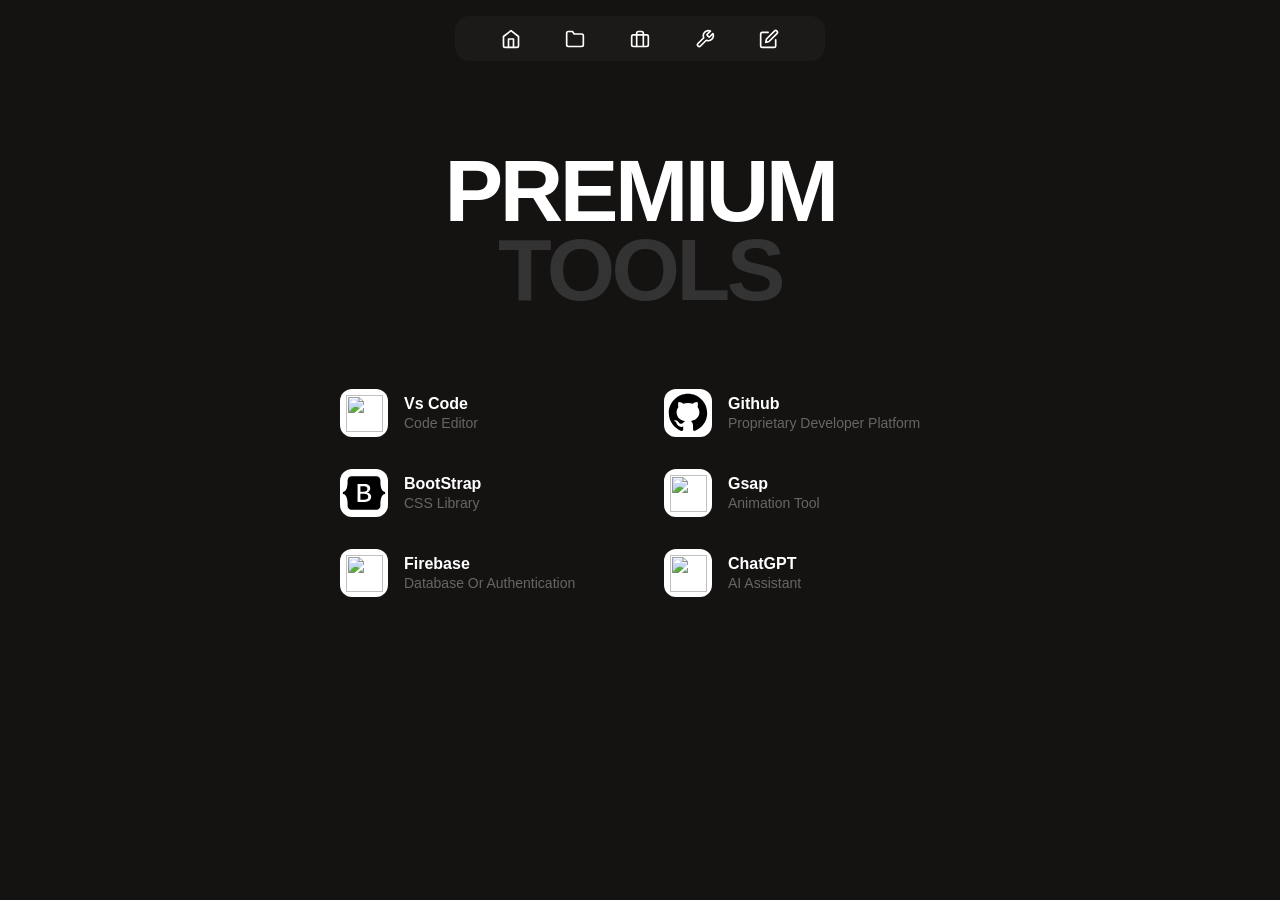
==== tools.html @ 1aa0c04f "Add files via upload" ====
<!DOCTYPE html>
<html lang="en">

<head>
    <meta charset="UTF-8">
    <meta name="viewport" content="width=device-width, initial-scale=1.0">
    <title>Bakhtiar Ahmed-Tools</title>
    <link rel="icon" href="./assets/favicon.png" type="image/png">

    <link rel="stylesheet" href="style.css">
    <script src="https://cdnjs.cloudflare.com/ajax/libs/gsap/3.12.5/gsap.min.js"></script>
<script src="https://cdnjs.cloudflare.com/ajax/libs/gsap/3.12.5/ScrollTrigger.min.js"></script>
    <style>
        .class {
            display: flex;
            justify-content: center;
            align-items: center;
        }

        .tools-title {
            text-align: center;
        }

        .footer{
            display: flex;
            justify-content: center;
            align-items: center;
        }
    </style>
</head>

<body>
    <header>
        <div class="parent">
            <div class="home-icon" onclick="homeRedirect()">
                <svg xmlns="http://www.w3.org/2000/svg" width="24" height="24" viewBox="0 0 24 24" fill="none"
                    stroke="var(--token-182ee8b3-4984-4a8e-9e60-5c8c5b4cb4cf, rgb(255, 255, 255))" stroke-width="2"
                    stroke-linecap="round" stroke-linejoin="round" style="width: 100%; height: 100%;">
                    <path d="M3 9l9-7 9 7v11a2 2 0 0 1-2 2H5a2 2 0 0 1-2-2z"></path>
                    <polyline points="9 22 9 12 15 12 15 22"></polyline>
                </svg>
            </div>
            <div onclick="projectRedirect()" class="project-icon">
                <svg xmlns="http://www.w3.org/2000/svg" width="24" height="24" viewBox="0 0 24 24" fill="none"
                    stroke="var(--token-182ee8b3-4984-4a8e-9e60-5c8c5b4cb4cf, rgb(255, 255, 255))" stroke-width="2"
                    stroke-linecap="round" stroke-linejoin="round" style="width: 100%; height: 100%;">
                    <path d="M22 19a2 2 0 0 1-2 2H4a2 2 0 0 1-2-2V5a2 2 0 0 1 2-2h5l2 3h9a2 2 0 0 1 2 2z"></path>
                </svg>
            </div>
            <div onclick="experienceRedirect()" class="experience-icon">
                <svg xmlns="http://www.w3.org/2000/svg" width="24" height="24" viewBox="0 0 24 24" fill="none"
                    stroke="var(--token-182ee8b3-4984-4a8e-9e60-5c8c5b4cb4cf, rgb(255, 255, 255))" stroke-width="2"
                    stroke-linecap="round" stroke-linejoin="round" style="width: 100%; height: 100%;">
                    <rect x="2" y="7" width="20" height="14" rx="2" ry="2"></rect>
                    <path d="M16 21V5a2 2 0 0 0-2-2h-4a2 2 0 0 0-2 2v16"></path>
                </svg>
            </div>
            <!-- <a href="#tools">  -->
            <div id="tools-icon" class="tools-icon">
                <svg xmlns="http://www.w3.org/2000/svg" width="24" height="24" viewBox="0 0 24 24" fill="none"
                    stroke="var(--token-182ee8b3-4984-4a8e-9e60-5c8c5b4cb4cf, rgb(255, 255, 255))" stroke-width="2"
                    stroke-linecap="round" stroke-linejoin="round" style="width: 100%; height: 100%;">
                    <path
                        d="M14.7 6.3a1 1 0 0 0 0 1.4l1.6 1.6a1 1 0 0 0 1.4 0l3.77-3.77a6 6 0 0 1-7.94 7.94l-6.91 6.91a2.12 2.12 0 0 1-3-3l6.91-6.91a6 6 0 0 1 7.94-7.94l-3.76 3.76z">
                    </path>
                </svg>
            </div>
            <!-- </a> -->

            <div onclick="contactRedirect()" class="thoughts-icon">
                <svg xmlns="http://www.w3.org/2000/svg" width="24" height="24" viewBox="0 0 24 24" fill="none"
                    stroke="var(--token-182ee8b3-4984-4a8e-9e60-5c8c5b4cb4cf, rgb(255, 255, 255))" stroke-width="2"
                    stroke-linecap="round" stroke-linejoin="round" style="width: 100%; height: 100%;">
                    <path d="M11 4H4a2 2 0 0 0-2 2v14a2 2 0 0 0 2 2h14a2 2 0 0 0 2-2v-7"></path>
                    <path d="M18.5 2.5a2.121 2.121 0 0 1 3 3L12 15l-4 1 1-4 9.5-9.5z"></path>
                </svg>
            </div>
        </div>
    </header>
    <div class="class">
        <div id="tools" class="tools-container">
            <h1 class="tools-title">
                <span class="title-premium">PREMIUM</span>
                <span class="title-tools">TOOLS</span>
            </h1>

            <div class="grid">
                <!-- Vs Code -->
                <div class="tool-card">
                    <div class="icon-box" style="background-color: #fff;">

                        <img src="https://cdn.jsdelivr.net/gh/homarr-labs/dashboard-icons/svg/vscode.svg" alt="">
                    </div>
                    <div>
                        <div class="tool-name">Vs Code</div>
                        <div class="tool-desc">Code Editor</div>
                    </div>
                </div>

                <!-- Github -->
                <div class="tool-card">
                    <div class="icon-box" style="background-color: #fff;">
                        <svg xmlns="http://www.w3.org/2000/svg"
                            viewBox="0 0 640 640"><!--!Font Awesome Free v7.3.0 by @fontawesome - https://fontawesome.com License - https://fontawesome.com/license/free Copyright 2026 Fonticons, Inc.-->
                            <path
                                d="M280.5 426.5C214.5 418.5 168 371 168 309.5C168 284.5 177 257.5 192 239.5C185.5 223 186.5 188 194 173.5C214 171 241 181.5 257 196C276 190 296 187 320.5 187C345 187 365 190 383 195.5C398.5 181.5 426 171 446 173.5C453 187 454 222 447.5 239C463.5 258 472 283.5 472 309.5C472 371 425.5 417.5 358.5 426C375.5 437 387 461 387 488.5L387 540.5C387 555.5 399.5 564 414.5 558C505 523.5 576 433 576 321C576 179.5 461 64 319.5 64C178 64 64 179.5 64 321C64 432 134.5 524 229.5 558.5C243 563.5 256 554.5 256 541L256 501C249 504 240 506 232 506C199 506 179.5 488 165.5 454.5C160 441 154 433 142.5 431.5C136.5 431 134.5 428.5 134.5 425.5C134.5 419.5 144.5 415 154.5 415C169 415 181.5 424 194.5 442.5C204.5 457 215 463.5 227.5 463.5C240 463.5 248 459 259.5 447.5C268 439 274.5 431.5 280.5 426.5z" />
                        </svg>
                    </div>
                    <div>
                        <div class="tool-name">Github </div>
                        <div class="tool-desc">Proprietary Developer Platform</div>
                    </div>
                </div>


                <!-- Bootstrap -->
                <div class="tool-card">
                    <div class="icon-box" style="background-color: #fff;">
                        <svg xmlns="http://www.w3.org/2000/svg"
                            viewBox="0 0 640 640"><!--!Font Awesome Free v7.3.0 by @fontawesome - https://fontawesome.com License - https://fontawesome.com/license/free Copyright 2026 Fonticons, Inc.-->
                            <path
                                d="M365.5 265.4C365.5 243.3 349.9 231.1 322.5 231.1L272.1 231.1L272.1 302.3L314.6 302.3C347.4 302.2 365.5 289 365.5 265.4zM549 252.6C539.5 221.7 538.1 183.8 539.2 154.5C540.3 124 516.5 96 484.5 96L155.7 96C123.6 96 99.9 124.1 101 154.5C102 183.8 100.7 221.7 91.2 252.6C81.6 283.6 65.5 303.2 39 305.7L39 334.2C65.4 336.7 81.6 356.3 91.2 387.3C100.7 418.2 102.1 456.1 101 485.4C99.9 515.9 123.7 543.9 155.7 543.9L484.4 543.9C516.5 543.9 540.2 515.8 539.1 485.4C538.1 456.1 539.4 418.2 548.9 387.3C558.5 356.3 574.6 336.7 601 334.2L601 305.7C574.7 303.2 558.5 283.6 549 252.6zM332.2 439.1L234.3 439.1L234.3 200.8L331.7 200.8C375 200.8 403.4 224.2 403.4 260.2C403.4 285.5 384.3 308.1 359.9 312L359.9 313.3C393.1 316.9 415.4 339.9 415.4 371.6C415.4 413.7 384.1 439.1 332.2 439.1zM322.2 330.4L272.1 330.4L272.1 408.8L324.4 408.8C358.6 408.8 376.7 395.1 376.7 369.3C376.7 343.6 358.1 330.4 322.2 330.4z" />
                        </svg>
                    </div>
                    <div>

                        <div class="tool-name">BootStrap</div>
                        <div class="tool-desc">CSS Library</div>
                    </div>
                </div>

                <!-- Gsap -->
                <div class="tool-card">
                    <div class="icon-box" style="background-color: #fff;">
                        <img src="https://cdn.jsdelivr.net/gh/homarr-labs/dashboard-icons/svg/gsap-light.svg" alt="">
                    </div>
                    <div>
                        <div class="tool-name">Gsap</div>
                        <div class="tool-desc">Animation Tool</div>
                    </div>
                </div>

                <!-- Firebase -->
                <div class="tool-card">
                    <div class="icon-box" style="background-color: #FFFFFF;">
                        <img src="https://cdn.jsdelivr.net/gh/homarr-labs/dashboard-icons/svg/firebase.svg" alt="">
                    </div>
                    <div>
                        <div class="tool-name">Firebase</div>
                        <div class="tool-desc">Database Or Authentication</div>
                    </div>
                </div>
                <!-- ChatGPT -->
                <div class="tool-card">
                    <div class="icon-box" style="background-color: #fff;">
                        <img src="	https://framerusercontent.com/images/MViiiLyIvL8tvy7d1XtOsM32o.png" alt="">
                    </div>
                    <div>
                        <div class="tool-name">ChatGPT</div>
                        <div class="tool-desc">AI Assistant</div>
                    </div>
                </div>


            </div>
        </div>
    </div>
   
    <script src="app.js"></script>
</body>

</html>
---- style.css ----
body {
    background-color: #151312;
    position: relative !important;
    font-family: 'Segoe UI', Tahoma, Geneva, Verdana, sans-serif;
    margin: 0px;
    overflow-x: hidden;
}



header {
    display: flex;
    justify-content: center;
    position: sticky;
    top: 0;
    z-index: 1000;
    padding-top: 16px;
    background: linear-gradient(to bottom, #151312 0%, rgba(21, 19, 18, 0.95) 70%, rgba(21, 19, 18, 0.8) 100%);
}

.parent {
    display: flex;
    justify-content: space-evenly;
    align-items: center;
    background-color: #1C1A19;
    border: 1px solid #1C1A19;
    border-radius: 14px;
    width: 370px;
    margin-top: 0;
    height: 45px;
    position: relative;
    z-index: 10;
}

.nav-btn {
    width: 20px;
    height: 20px;
    cursor: pointer;
    background: transparent;
    border: none;
    padding: 0;
    display: inline-flex;
    align-items: center;
    justify-content: center;
    color: #ffffff;
}

.nav-btn svg {
    width: 100%;
    height: 100%;
}

.home-icon {
    width: 20px;
    height: 20px;
}

.project-icon {
    width: 20px;
    height: 20px;
}

.experience-icon {
    width: 20px;
    height: 20px;
}

.tools-icon {
    width: 20px;
    height: 20px;
}

.thoughts-icon {
    width: 20px;
    height: 20px;
}




/* Main Profile Card */
.profile {
    position: sticky !important;
    top: 70px !important;
    ;
    /* Dashed lines ki positioning ke liye */
    width: 356px;
    height: 630px;
    background-color: #FFFFFF;
    border-radius: 24px;
    overflow: hidden;
    /* Taake inner elements round corners se bahar na jayen */
    box-shadow: 0px 10px 30px rgba(0, 0, 0, 0.3);
    display: flex;
    flex-direction: column;
    align-items: center;
    margin-left: 70px;
}

/* Image Wrapper Box */
.profile-card {
    width: 100%;
    display: flex;
    justify-content: center;
    margin-top: 25px;
    z-index: 2;
    /* elements ko ring se upar rakhne ke liye */

}

.card-image {
    width: 260px;
    height: 280px;

    border-radius: 24px;
    overflow: hidden;
    display: flex;
    align-items: flex-end;
    /* Taake portrait picture base se touch kare */
    justify-content: center;
}

.card-image img {
    width: 100%;
    height: 280px;
    object-fit: cover;
    mix-blend-mode: multiply;
    /* Image ko orange background ke saath blend karne ke liye */
    filter: grayscale(100%) contrast(120%);
    /* Black & White artistic effect */
}

/* Name Section */
.card-name {
    margin-top: 25px;
    text-align: center;
    padding: 0 20px;
    z-index: 2;
}

.my-name {
    font-family: 'Segoe UI', Arial, sans-serif;
    font-size: 32px;
    font-weight: 800;
    color: #111111;
    margin: 0;
}

/* Caption Section */
.card-caption {
    margin-top: 30px;
    padding: 0 30px;
    text-align: center;
    z-index: 2;
}

.caption {
    font-family: 'Segoe UI', Arial, sans-serif;
    font-size: 21px;
    font-weight: 500;
    line-height: 1.5;
    color: #666666;
    margin: 0;
}

/* Social Icons Area */
.social-icons {
    margin-top: auto;
    /* Icons ko hamesha bottom par push karne ke liye */
    margin-bottom: 35px;
    display: flex;
    justify-content: center;
    align-items: center;
    gap: 20px;
    z-index: 2;
}

.icon-link svg {
    width: 26px;
    height: 26px;
    fill: #ff6d00;
    /* Orange icons jesa picture mein hai */
     transition: transform 0.2s, fill 0.2s;
}

.icon-link evils:hover svg {
    transform: scale(1.1);
    fill: #e65100;
}

/* --- Decorative Dashed Rings (Top Left & Center Left) --- */
.profile::before {
    content: "";
    position: absolute;
    width: 180px;
    height: 180px;
    border: 2px dashed #ff6d00;
    border-radius: 50%;
    top: -50px;
    left: -50px;
    opacity: 0.8;

}

.profile::after {
    content: "🔥";
    /* Center decorative fire icon aur dashed line */
    font-size: 14px;
    display: flex;
    align-items: center;
    justify-content: center;
    color: white;
    background-color: #ff6d00;
    box-shadow: 0 0 10px rgba(255, 109, 0, 0.4);
    position: absolute;
    width: 30px;
    height: 30px;
    border-radius: 50%;
    bottom: 220px;
    left: -15px;
    border: 10px solid white;
    /* Isse dashed line cut ho jati hai background par */
    outline: 2px dashed #ff6d00;
}


#head {
    width: 696px;
    height: 222px;

    /* display: flex;
    justify-content: left;
    /* align-items: center; */
    /* flex-direction: column;
    flex-wrap: nowrap; */
    color: #FFFFFF;
    font-family: 'Segoe UI', Tahoma, Geneva, Verdana, sans-serif;
    margin: 0px;
    line-height: 0.9;
    font-size: 100px;
    padding: 0px;
}

#subhead {
    color: #353334;
    font-family: 'Segoe UI', Tahoma, Geneva, Verdana, sans-serif;
    margin: 0px;
}

main {
    width: 100%;
    display: flex;
    justify-content: center;
    gap: 90px;
    margin-top: 70px;

}

.para {
    width: 496px;
    margin-top: 60px;
}

.para p {
    color: #928988;
    font-family: 'Segoe UI', Tahoma, Geneva, Verdana, sans-serif;
    font-size: 20px;

}


.stats {
    display: grid;
    grid-template-columns: repeat(4, 1fr);
    gap: 30px;
    margin-bottom: 56px;
    margin-top: 60px;
}

.stat-number {
    font-size: clamp(64px, 8vw, 75px);
    font-family: 'Segoe UI', Tahoma, Geneva, Verdana, sans-serif;
    font-weight: 800;
    line-height: 1;
    letter-spacing: -0.03em;
    color: #FFFFFF;
}

.stat-label {
    margin-top: 16px;
    font-size: 12px;
    font-weight: 500;
    letter-spacing: 0.15em;
    color: #a3a3a3;
    text-transform: uppercase;
    white-space: pre-line;
    font-family: 'Segoe UI', Tahoma, Geneva, Verdana, sans-serif;
}

/* Cards */
.cards {
    display: grid;
    grid-template-columns: repeat(2, 1fr);
    gap: 24px;

}

.card {
    position: relative;
    overflow: hidden;
    border-radius: 20px;
    padding: 36px;
    height: 200px;
    display: flex;
    flex-direction: column;
    justify-content: space-between;
}

.card.orange {
    background: #f0562e;
    color: #fff;
    height: 220px;
}

.card.lime {
    background: #c6f542;
    color: #000;
    height: 220px;
}

.card svg.deco {
    position: absolute;
    inset: 0;
    width: 100%;
    height: 100%;
    opacity: 0.3;
    pointer-events: none;
}

.icon {
    position: relative;
    width: 32px;
    height: 32px;
}

.box-title {
    position: relative;
    font-size: clamp(20px, 2.2vw, 30px);
    font-weight: 800;
    letter-spacing: -0.01em;
    line-height: 1.15;
    white-space: pre-line;
}

.arrow-btn {
    position: relative;
    align-self: flex-end;
    display: inline-flex;
    align-items: center;
    justify-content: center;
    width: 44px;
    height: 44px;
    border-radius: 8px;
    background: transparent;
    cursor: pointer;
    transition: background 0.2s;
}

.card.orange .arrow-btn {
    border: 1.5px solid rgba(255, 255, 255, 0.7);
    color: #fff;
}

.card.lime .arrow-btn {
    border: 1.5px solid #F46C38;
    color: #F46C38;
}

.card.orange .arrow-btn:hover {
    background: black;
}

.card.lime .arrow-btn:hover {
    background: rgba(0, 0, 0, 0.1);
    color: #FFFFFF;
    border: 1.5px solid rgba(255, 255, 255, 0.7);
    background-color: black;

}

.card.lime:hover {
    color: #FFFFFF;

}


.container {
    max-width: 900px;
    margin: 0 auto;
}

.title {
    font-size: 90px;
    font-weight: 900;
    line-height: 1;
    letter-spacing: -2px;
    color: #FFFFFF;
    margin-top: 120px;
    height: 230px;

}

.title .outline {
    color: transparent;
    color: #353334;
    display: block;
}

.projects {
    margin-top: 60px;
    display: flex;
    flex-direction: column;
    gap: 30px;
}

.project {
    display: flex;
    align-items: center;
    gap: 30px;
    padding: 15px 10px;
    border-radius: 12px;
    position: relative;
    transition: background .3s;
    cursor: pointer;
    width: 645px;
}

.project:hover {
    background: #1a1a1a;
}

.thumb {
    width: 140px;
    height: 100px;
    border-radius: 10px;
    background-size: cover;
    background-position: center;
    flex-shrink: 0;
}

/* 
.thumb.najmai {
    background-image: linear-gradient(135deg, #6a11cb, #2575fc);
}

.thumb.damas {
    background-image: linear-gradient(135deg, #ff6a00, #ee0979);
}

.thumb.majd {
    background-image: linear-gradient(135deg, #8e0e00, #1f1c18);
} */
.thumb {
    width: 140px;
    height: 100px;
    overflow: hidden;
    border-radius: 8px;
}

#project-image {
    width: 100%;
    height: 100%;
    object-fit: contain;
    /* ya contain */
    display: block;
}

.info {
    line-height: 0.5;
}

.info h2 {
    font-size: 28px;
    font-weight: 700;
    color: #FFFFFF;
}

.info p {
    color: #9a9a9a;
    font-size: 15px;
    margin-top: 4px;
    color: #6C6665;
}

.arrow {
    margin-left: auto;
    color: #ff5b3a;
    font-size: 22px;
}


.heading-exp {
    font-size: 90px;
    font-weight: 900;
    line-height: 1;
    text-transform: uppercase;
    margin-bottom: 60px;
    color: #FFFFFF;
    margin-top: 100px;
}

.heading-exp .faded {
    display: block;
    color: #353334;
}

.experience {
    max-width: 900px;
    display: flex;
    flex-direction: column;
    gap: 25px;
}

.job {
    position: relative;
    padding-right: 40px;
    width: 600px;
    padding: 14px 16px;
    border-radius: 12px;
}

.job h2 {
    font-size: 24px;
    font-weight: 700;
    margin-bottom: 18px;
    color: #FFFFFF;
    margin-top: 0px;
}

.job p {
    color: #b5b5b5;
    font-size: 16px;
    line-height: 1.6;
    max-width: 460px;
    margin-bottom: 20px;
}

.job:hover {
    background-color: #1a1a1a;
    transition: background 0.3s;
    cursor: pointer;
}

.date {
    color: #8a8a8a;
    font-size: 15px;
}

.arrow {
    position: absolute;
    top: 4px;
    right: 0;
    color: #ff6a3d;
    font-size: 20px;
    text-decoration: none;
    margin-right: 10px;
}


.tools-container {
    width: 100%;
    max-width: 600px;
}

.tools-title {
    font-size: 5.5rem;
    font-weight: 900;
    line-height: 0.9;
    letter-spacing: -0.04em;
    margin-bottom: 8px;
    margin-top: 90px;
    margin-bottom: 80px;
}

.tools-title span {
    display: block;
}

.title-premium {
    color: #ffffff;
}

.title-tools {
    color: #333333;
}

.grid {
    display: grid;
    grid-template-columns: 1fr 1fr;
    column-gap: 48px;
    row-gap: 32px;
    margin-top: 48px;
}

.tool-card {
    display: flex;
    align-items: center;
    gap: 16px;
}

.icon-box {
    width: 48px;
    height: 48px;
    border-radius: 12px;
    display: flex;
    align-items: center;
    justify-content: center;
    flex-shrink: 0;
}

.icon-box img {
    width: 37px;
    height: 37px;
}

.tool-name {
    font-size: 16px;
    font-weight: 600;
    color: #ffffff;
    margin-bottom: 2px;
}

.tool-desc {
    font-size: 14px;
    color: #666666;
}



.container-contact {
    width: 650px;
    max-width: 700px;
    margin-top: 150px;
}

h1 {
    font-size: clamp(48px, 8vw, 96px);
    font-weight: 900;
    letter-spacing: 1px;
    line-height: 1;
    text-transform: uppercase;
    margin-bottom: 40px;
    color: #FFFFFF;
    margin-bottom: 60px;
}

h1 .muted {
    display: block;
    color: #353334;
}

form {
    display: grid;
    gap: 20px;
}

.row {
    display: grid;
    grid-template-columns: 1fr 1fr;
    gap: 40px;
    width: 620px;
}

label {
    display: block;
    font-size: 14px;
    margin-bottom: 8px;
    color: #616060;
    font-weight: 700;
    padding: 4px;
}

input,
select,
textarea {
    width: 100%;
    background: #2e2b2b;
    border: none;
    border-radius: 10px;
    padding: 14px 16px;
    color: #FFFFFF;
    font-size: 15px;
    font-family: inherit;
    outline: none;
}

#forColor {
    color: #8a8a8a !important;
}

.message-inp {
    width: 620px;
}

input::placeholder,
textarea::placeholder {
    color: #8a8a8a;
}

select {
    appearance: none;
    background-image: linear-gradient(45deg, transparent 50%, #aaa 50%), linear-gradient(135deg, #aaa 50%, transparent 50%);
    background-position: calc(100% - 20px) 50%, calc(100% - 14px) 50%;
    background-size: 6px 6px;
    background-repeat: no-repeat;
    /* color: #8a8a8a; */
    width: 620px !important;
}

#service {
    color: #8a8a8a;
}

#service.selected {
    color: #fff;
}

#service {
    width: 650px;
}

.dropDown {
    width: 650px;
}

textarea {
    min-height: 140px;
    resize: vertical;
}



button {
    background: #ee6a2b;
    color: #fff;
    border: none;
    border-radius: 10px;
    padding: 16px;
    font-size: 15px;
    font-weight: 700;
    cursor: pointer;
    transition: background .2s;
    width: 620px;
}
/* 
button:hover {
    background: #d85a1f;
} */

.container-dev {
    width: 100%;
    max-width: 680px;
}

.title {
    font-size: 88px;
    font-weight: 900;
    line-height: 0.95;
    letter-spacing: -2px;
    margin-bottom: 30px;
    text-transform: uppercase;
}

.title .muted {
    display: block;
    color: #353535;
}

.card {
    /* background: #181818; */
    border-radius: 14px;
    padding: 28px 30px;
    margin-bottom: 20px;
    position: relative;
    transition: background 0.2s;
}

.card:hover {
    background: #1f1f1f;
    cursor: pointer;
}

.card h2 {
    font-size: 22px;
    font-weight: 700;
    margin-bottom: 14px;
    max-width: 85%;
    line-height: 1.3;
    color: #FFFFFF;
}

.card p {
    color: #9a9a9a;
    font-size: 15px;
    line-height: 1.55;
    margin-bottom: 28px;
}

.meta {
    display: flex;
    justify-content: space-between;
    color: #7a7a7a;
    font-size: 14px;
}

.arrow {
    position: absolute;
    top: 26px;
    right: 28px;
    color: #ff5a2b;
    font-size: 20px;
    text-decoration: none;
}

.bottom-line {
    display: flex;
    justify-content: center;
    align-items: center;
    width: 100%;
    height: 70px;
    margin-top: 50px;
    color: #998F7B;
}

#footer-name {
    font-size: 25px;
    font-weight: 800;
    color: #F46C38;
    cursor: 
    ;
}

/*  contact html */

#main-contact {
    width: 100%;
    height: 100vh;
    display: flex;
    justify-content: center;
    align-items: center;
}

#title {
    text-align: center;
    margin-top: 20px;
}


/*  project html */

#project-main {
    width: 100%;
    min-height: 100vh;
    display: flex;
    justify-content: center;
    align-items: flex-start;
    padding: 12px 20px 80px;
    box-sizing: border-box;
    position: relative;
    z-index: 1;
}
/* 
#project-main .container {
    margin: 24px auto 0;
    width: 100%;
    max-width: 900px;
    position: relative;
    z-index: 1;
} */



/* experience html */

#experience-main {
    width: 100%;
    min-height: 100vh;
    display: flex;
    justify-content: center;
    align-items: center;
    flex-direction: column;
    padding: 12px 20px 80px;
    box-sizing: border-box;
    position: relative;
    z-index: 1;
}



/* ---------- Large Desktop / Small Desktop (≤1024px) ---------- */
@media (max-width: 1024px) {

    /* Main layout: reduce gap between profile and content */
    main {
        gap: 40px;
        padding: 0 20px;
        box-sizing: border-box;
    }

    /* Profile card: pull in from the edge */
    .profile {
        margin-left: 20px;
    }

    /* Heading scales down proportionally */
    #head {
        width: 100%;
        max-width: 696px;
        font-size: 80px;
        height: auto;
    }

    /* Paragraph aligns with new heading width */
    .para {
        width: 100%;
        max-width: 496px;
    }

    /* Section titles scale down */
    .title,
    .heading-exp,
    .title.container-dev,
    h1 {
        font-size: 72px;
    }

    .tools-title {
        font-size: 4.5rem;
    }

    /* Project, job, form containers become fluid */
    .project,
    .job,
    .message-inp,
    .row,
    #service,
    .dropDown,
    select,
    .container-contact {
        width: 100%;
        max-width: 100%;
        box-sizing: border-box;
    }
}


/* ---------- Tablet Landscape (≤992px) ---------- */
@media (max-width: 992px) {

    /* Stack main into a single column */
    main {
        flex-direction: column;
        align-items: center;
        gap: 60px;
    }

    /* Profile card centered, no left offset */
    .profile {
        margin-left: 0;

    }

    /* Content column takes full width */
    .container,
    .container-dev,
    .container-contact,
    .tools-container {
        max-width: 100%;
        width: 100%;
        box-sizing: border-box;
        padding: 0 20px;
    }

    /* Headings scale down */
    #head {
        font-size: 64px;
    }

    .title,
    .heading-exp,
    h1 {
        font-size: 60px;
        height: auto;
        margin-top: 80px;
    }

    .tools-title {
        font-size: 4rem;
        margin-top: 60px;
        margin-bottom: 50px;
    }

    /* Stats: 2 columns */
    .stats {
        grid-template-columns: repeat(2, 1fr);
        gap: 24px;
    }

    /* Header navbar shrinks slightly */
    .parent {
        width: 90%;
        max-width: 370px;
    }
}









/* ---------- Global overflow guard ---------- */
html,
body {
    /* overflow-x: hidden; */
    max-width: 100%;
    position: relative;
}

*,
*::before,
*::after {
    box-sizing: border-box;
}

img,
svg,
video {
    max-width: 100%;
    height: auto;
}










/* ============================================================
   TABLET — 768px
   ============================================================ */
@media (max-width: 768px) {

    /* ── Header / Nav ── */
    header {
        padding-top: 12px;
    }

    .parent {
        width: 85%;
        max-width: 340px;
        height: 42px;
    }

    /* ── Main layout ── */
    main {
        flex-direction: column;
        align-items: center;
        gap: 40px;
        margin-top: 40px;
        padding: 0 16px;
        box-sizing: border-box;
    }

    /* ── Profile / Sidebar card ── */
    .profile {
        position: relative !important;    /* un-stick on mobile */
        top: auto !important;
        margin-left: 0;
        width: 90%;
        max-width: 356px;
        height: auto;
        min-height: 560px;
    }

    /* ── Hero heading ── */
    #head {
        font-size: 52px;
        width: 100%;
        height: auto;
        text-align: center;
    }

    #subhead {
        text-align: center;
    }

    /* ── Para section ── */
    .para {
        width: 100%;
        margin-top: 30px;
        text-align: center;
    }

    .para p {
        font-size: 17px;
    }

    /* ── Stats ── */
    .stats {
        grid-template-columns: repeat(2, 1fr);
        gap: 20px;
        margin-top: 40px;
        margin-bottom: 40px;
    }

    .stat-number {
        font-size: 52px;
        text-align: center;
    }

    .stat-label {
        text-align: center;
    }

    /* ── Cards (2-col → 1-col) ── */
    .cards {
        grid-template-columns: 1fr;
        gap: 16px;
    }

    .card.orange,
    .card.lime {
        height: auto;
        min-height: 180px;
    }

    /* ── Section titles ── */
    .title,
    .heading-exp,
    h1 {
        font-size: 52px;
        height: auto;
        margin-top: 60px;
        text-align: center;
        letter-spacing: -1px;
    }

    .tools-title {
        font-size: 3.2rem;
        margin-top: 50px;
        margin-bottom: 40px;
        text-align: center;
    }

    /* ── Projects page ── */
    #project-main {
        padding: 12px 16px 60px;
    }

    .project {
        width: 100%;
        flex-direction: column;
        align-items: center;
        text-align: center;
        gap: 16px;
        padding: 16px;
    }

    .thumb {
        width: 100%;
        max-width: 280px;
        height: 160px;
    }

    .info h2 {
        font-size: 22px;
    }

    .info p {
        font-size: 14px;
    }

    .arrow {
        position: static;
        margin-left: 0;
        margin-top: 8px;
    }

    /* ── Experience page ── */
    #experience-main {
        padding: 12px 16px 60px;
        align-items: center;
    }

    .experience {
        width: 100%;
        max-width: 100%;
    }

    .job {
        width: 100%;
        padding: 14px 16px;
        box-sizing: border-box;
    }

    .job h2 {
        font-size: 20px;
    }

    .job p {
        max-width: 100%;
        font-size: 15px;
    }

    /* ── Tools page ── */
    .tools-container {
        max-width: 100%;
        padding: 0 16px;
        box-sizing: border-box;
    }

    .grid {
        grid-template-columns: 1fr 1fr;
        column-gap: 24px;
        row-gap: 24px;
    }

    /* ── Contact page ── */
    #main-contact {
        height: auto;
        padding: 60px 16px;
        box-sizing: border-box;
    }

    .container-contact {
        width: 100%;
        max-width: 100%;
        margin-top: 60px;
        padding: 0 16px;
        box-sizing: border-box;
    }

    .row {
        grid-template-columns: 1fr;
        gap: 20px;
        width: 100%;
    }

    .message-inp,
    select,
    #service,
    .dropDown,
    button {
        width: 100% !important;
        max-width: 100%;
        box-sizing: border-box;
    }

    /* ── Footer ── */
    .bottom-line {
        margin-top: 30px;
    }
}


/* ============================================================
   MOBILE — 425px
   ============================================================ */
@media (max-width: 425px) {

    /* ── Header / Nav ── */
    header {
        padding-top: 10px;
    }

    .parent {
        width: 92%;
        max-width: 300px;
        height: 40px;
        border-radius: 12px;
    }

    .nav-btn {
        width: 18px;
        height: 18px;
    }

    /* ── Main layout ── */
    main {
        gap: 30px;
        margin-top: 30px;
        padding: 0 12px;
    }

    /* ── Profile card ── */
    .profile {
        width: 95%;
        min-height: 520px;
        border-radius: 18px;
    }

    .card-image {
        width: 220px;
        height: 240px;
    }

    .card-image img {
        height: 240px;
    }

    .my-name {
        font-size: 26px;
    }

    .caption {
        font-size: 17px;
    }

    .social-icons {
        gap: 14px;
        margin-bottom: 24px;
    }

    .icon-link svg {
        width: 22px;
        height: 22px;
    }

    /* ── Hero heading ── */
    #head {
        font-size: 38px;
    }

    /* ── Para ── */
    .para p {
        font-size: 15px;
    }

    /* ── Stats — 2 columns, smaller font ── */
    .stats {
        grid-template-columns: repeat(2, 1fr);
        gap: 16px;
        margin-top: 30px;
        margin-bottom: 30px;
    }

    .stat-number {
        font-size: 40px;
    }

    .stat-label {
        font-size: 10px;
        letter-spacing: 0.1em;
    }

    /* ── Cards ── */
    .cards {
        grid-template-columns: 1fr;
        gap: 14px;
    }

    .card {
        padding: 24px 20px;
    }

    .box-title {
        font-size: 18px;
    }

    /* ── Section titles ── */
    .title,
    .heading-exp,
    h1 {
        font-size: 38px;
        margin-top: 50px;
        letter-spacing: -0.5px;
    }

    .tools-title {
        font-size: 2.4rem;
        margin-top: 40px;
        margin-bottom: 30px;
    }

    /* ── Projects page ── */
    #project-main {
        padding: 8px 12px 50px;
    }

    .projects {
        gap: 20px;
        margin-top: 30px;
    }

    .project {
        width: 100%;
        padding: 12px;
        gap: 12px;
    }

    .thumb {
        max-width: 100%;
        height: 140px;
    }

    .info h2 {
        font-size: 18px;
    }

    .info p {
        font-size: 13px;
    }

    /* ── Experience page ── */
    #experience-main {
        padding: 8px 12px 50px;
    }

    .heading-exp {
        font-size: 38px;
        margin-top: 50px;
        margin-bottom: 30px;
    }

    .job {
        width: 100%;
    }

    .job h2 {
        font-size: 18px;
        margin-bottom: 12px;
    }

    .job p {
        font-size: 14px;
    }

    .date {
        font-size: 13px;
    }

    /* ── Tools page ── */
    .grid {
        grid-template-columns: 1fr;
        row-gap: 20px;
    }

    .icon-box {
        width: 42px;
        height: 42px;
    }

    .tool-name {
        font-size: 15px;
    }

    .tool-desc {
        font-size: 13px;
    }

    /* ── Contact page ── */
    #main-contact {
        padding: 40px 12px;
    }

    .container-contact {
        margin-top: 40px;
        padding: 0 8px;
    }

    h1 {
        font-size: 38px;
        margin-bottom: 30px;
    }

    .row {
        grid-template-columns: 1fr;
        gap: 16px;
        width: 100%;
    }

    input,
    select,
    textarea {
        font-size: 14px;
        padding: 12px 14px;
    }

    button {
        padding: 14px;
        font-size: 14px;
    }

    /* ── Footer ── */
    .bottom-line {
        height: 60px;
        font-size: 14px;
    }

    #footer-name {
        font-size: 20px;
    }
}
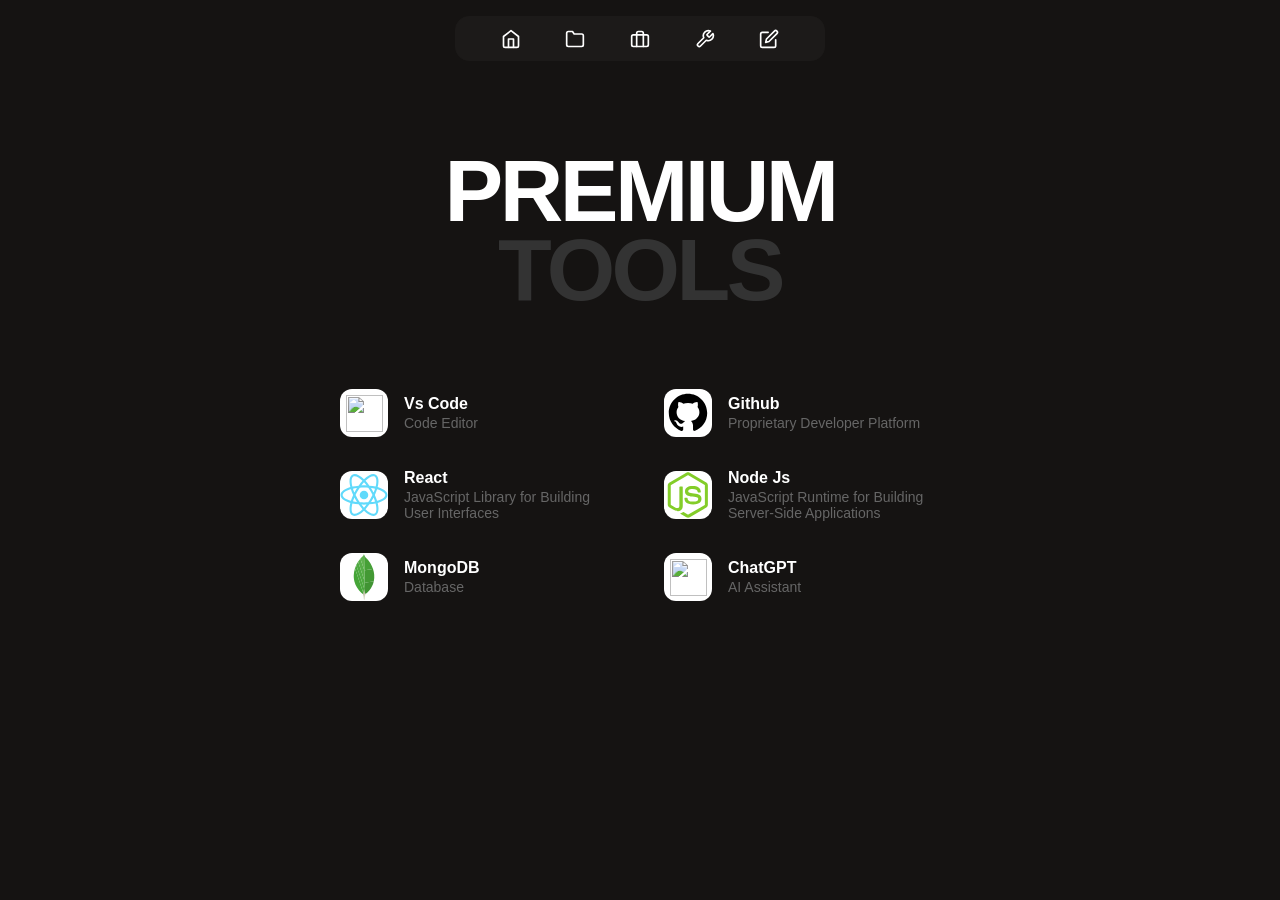
==== commit 05c7fb9c: "Add files via upload" ====
--- a/tools.html
+++ b/tools.html
@@ -77,93 +77,91 @@
             </div>
         </div>
     </header>
-    <div class="class">
-        <div id="tools" class="tools-container">
-            <h1 class="tools-title">
-                <span class="title-premium">PREMIUM</span>
-                <span class="title-tools">TOOLS</span>
-            </h1>
+    <div class="class"> 
+          <div id="tools" class="tools-container">
+                <h1 class="tools-title">
+                    <span class="title-premium">PREMIUM</span>
+                    <span class="title-tools">TOOLS</span>
+                </h1>
 
-            <div class="grid">
-                <!-- Vs Code -->
-                <div class="tool-card">
-                    <div class="icon-box" style="background-color: #fff;">
+                <div class="grid">
+                    <!-- Vs Code -->
+                    <div class="tool-card">
+                        <div class="icon-box" style="background-color: #fff;">
 
-                        <img src="https://cdn.jsdelivr.net/gh/homarr-labs/dashboard-icons/svg/vscode.svg" alt="">
+                            <img src="https://cdn.jsdelivr.net/gh/homarr-labs/dashboard-icons/svg/vscode.svg" alt="">
+                        </div>
+                        <div>
+                            <div class="tool-name">Vs Code</div>
+                            <div class="tool-desc">Code Editor</div>
+                        </div>
                     </div>
-                    <div>
-                        <div class="tool-name">Vs Code</div>
-                        <div class="tool-desc">Code Editor</div>
+
+                    <!-- Github -->
+                    <div class="tool-card">
+                        <div class="icon-box" style="background-color: #fff;">
+                            <svg xmlns="http://www.w3.org/2000/svg"
+                                viewBox="0 0 640 640"><!--!Font Awesome Free v7.3.0 by @fontawesome - https://fontawesome.com License - https://fontawesome.com/license/free Copyright 2026 Fonticons, Inc.-->
+                                <path
+                                    d="M280.5 426.5C214.5 418.5 168 371 168 309.5C168 284.5 177 257.5 192 239.5C185.5 223 186.5 188 194 173.5C214 171 241 181.5 257 196C276 190 296 187 320.5 187C345 187 365 190 383 195.5C398.5 181.5 426 171 446 173.5C453 187 454 222 447.5 239C463.5 258 472 283.5 472 309.5C472 371 425.5 417.5 358.5 426C375.5 437 387 461 387 488.5L387 540.5C387 555.5 399.5 564 414.5 558C505 523.5 576 433 576 321C576 179.5 461 64 319.5 64C178 64 64 179.5 64 321C64 432 134.5 524 229.5 558.5C243 563.5 256 554.5 256 541L256 501C249 504 240 506 232 506C199 506 179.5 488 165.5 454.5C160 441 154 433 142.5 431.5C136.5 431 134.5 428.5 134.5 425.5C134.5 419.5 144.5 415 154.5 415C169 415 181.5 424 194.5 442.5C204.5 457 215 463.5 227.5 463.5C240 463.5 248 459 259.5 447.5C268 439 274.5 431.5 280.5 426.5z" />
+                            </svg>
+                        </div>
+                        <div>
+                            <div class="tool-name">Github </div>
+                            <div class="tool-desc">Proprietary Developer Platform</div>
+                        </div>
                     </div>
-                </div>
-
-                <!-- Github -->
-                <div class="tool-card">
-                    <div class="icon-box" style="background-color: #fff;">
-                        <svg xmlns="http://www.w3.org/2000/svg"
-                            viewBox="0 0 640 640"><!--!Font Awesome Free v7.3.0 by @fontawesome - https://fontawesome.com License - https://fontawesome.com/license/free Copyright 2026 Fonticons, Inc.-->
-                            <path
-                                d="M280.5 426.5C214.5 418.5 168 371 168 309.5C168 284.5 177 257.5 192 239.5C185.5 223 186.5 188 194 173.5C214 171 241 181.5 257 196C276 190 296 187 320.5 187C345 187 365 190 383 195.5C398.5 181.5 426 171 446 173.5C453 187 454 222 447.5 239C463.5 258 472 283.5 472 309.5C472 371 425.5 417.5 358.5 426C375.5 437 387 461 387 488.5L387 540.5C387 555.5 399.5 564 414.5 558C505 523.5 576 433 576 321C576 179.5 461 64 319.5 64C178 64 64 179.5 64 321C64 432 134.5 524 229.5 558.5C243 563.5 256 554.5 256 541L256 501C249 504 240 506 232 506C199 506 179.5 488 165.5 454.5C160 441 154 433 142.5 431.5C136.5 431 134.5 428.5 134.5 425.5C134.5 419.5 144.5 415 154.5 415C169 415 181.5 424 194.5 442.5C204.5 457 215 463.5 227.5 463.5C240 463.5 248 459 259.5 447.5C268 439 274.5 431.5 280.5 426.5z" />
-                        </svg>
-                    </div>
-                    <div>
-                        <div class="tool-name">Github </div>
-                        <div class="tool-desc">Proprietary Developer Platform</div>
-                    </div>
-                </div>
 
 
-                <!-- Bootstrap -->
-                <div class="tool-card">
-                    <div class="icon-box" style="background-color: #fff;">
-                        <svg xmlns="http://www.w3.org/2000/svg"
-                            viewBox="0 0 640 640"><!--!Font Awesome Free v7.3.0 by @fontawesome - https://fontawesome.com License - https://fontawesome.com/license/free Copyright 2026 Fonticons, Inc.-->
-                            <path
-                                d="M365.5 265.4C365.5 243.3 349.9 231.1 322.5 231.1L272.1 231.1L272.1 302.3L314.6 302.3C347.4 302.2 365.5 289 365.5 265.4zM549 252.6C539.5 221.7 538.1 183.8 539.2 154.5C540.3 124 516.5 96 484.5 96L155.7 96C123.6 96 99.9 124.1 101 154.5C102 183.8 100.7 221.7 91.2 252.6C81.6 283.6 65.5 303.2 39 305.7L39 334.2C65.4 336.7 81.6 356.3 91.2 387.3C100.7 418.2 102.1 456.1 101 485.4C99.9 515.9 123.7 543.9 155.7 543.9L484.4 543.9C516.5 543.9 540.2 515.8 539.1 485.4C538.1 456.1 539.4 418.2 548.9 387.3C558.5 356.3 574.6 336.7 601 334.2L601 305.7C574.7 303.2 558.5 283.6 549 252.6zM332.2 439.1L234.3 439.1L234.3 200.8L331.7 200.8C375 200.8 403.4 224.2 403.4 260.2C403.4 285.5 384.3 308.1 359.9 312L359.9 313.3C393.1 316.9 415.4 339.9 415.4 371.6C415.4 413.7 384.1 439.1 332.2 439.1zM322.2 330.4L272.1 330.4L272.1 408.8L324.4 408.8C358.6 408.8 376.7 395.1 376.7 369.3C376.7 343.6 358.1 330.4 322.2 330.4z" />
-                        </svg>
+                    
+
+                    <!-- Gsap -->
+                    <div class="tool-card">
+                        <div class="icon-box" style="background-color: #fff;">
+                           <svg xmlns="http://www.w3.org/2000/svg" viewBox="0 0 128 128"><g fill="#61DAFB"><circle cx="64" cy="64" r="11.4"/><path d="M107.3 45.2c-2.2-.8-4.5-1.6-6.9-2.3.6-2.4 1.1-4.8 1.5-7.1 2.1-13.2-.2-22.5-6.6-26.1-1.9-1.1-4-1.6-6.4-1.6-7 0-15.9 5.2-24.9 13.9-9-8.7-17.9-13.9-24.9-13.9-2.4 0-4.5.5-6.4 1.6-6.4 3.7-8.7 13-6.6 26.1.4 2.3.9 4.7 1.5 7.1-2.4.7-4.7 1.4-6.9 2.3C8.2 50 1.4 56.6 1.4 64s6.9 14 19.3 18.8c2.2.8 4.5 1.6 6.9 2.3-.6 2.4-1.1 4.8-1.5 7.1-2.1 13.2.2 22.5 6.6 26.1 1.9 1.1 4 1.6 6.4 1.6 7.1 0 16-5.2 24.9-13.9 9 8.7 17.9 13.9 24.9 13.9 2.4 0 4.5-.5 6.4-1.6 6.4-3.7 8.7-13 6.6-26.1-.4-2.3-.9-4.7-1.5-7.1 2.4-.7 4.7-1.4 6.9-2.3 12.5-4.8 19.3-11.4 19.3-18.8s-6.8-14-19.3-18.8zM92.5 14.7c4.1 2.4 5.5 9.8 3.8 20.3-.3 2.1-.8 4.3-1.4 6.6-5.2-1.2-10.7-2-16.5-2.5-3.4-4.8-6.9-9.1-10.4-13 7.4-7.3 14.9-12.3 21-12.3 1.3 0 2.5.3 3.5.9zM81.3 74c-1.8 3.2-3.9 6.4-6.1 9.6-3.7.3-7.4.4-11.2.4-3.9 0-7.6-.1-11.2-.4-2.2-3.2-4.2-6.4-6-9.6-1.9-3.3-3.7-6.7-5.3-10 1.6-3.3 3.4-6.7 5.3-10 1.8-3.2 3.9-6.4 6.1-9.6 3.7-.3 7.4-.4 11.2-.4 3.9 0 7.6.1 11.2.4 2.2 3.2 4.2 6.4 6 9.6 1.9 3.3 3.7 6.7 5.3 10-1.7 3.3-3.4 6.6-5.3 10zm8.3-3.3c1.5 3.5 2.7 6.9 3.8 10.3-3.4.8-7 1.4-10.8 1.9 1.2-1.9 2.5-3.9 3.6-6 1.2-2.1 2.3-4.2 3.4-6.2zM64 97.8c-2.4-2.6-4.7-5.4-6.9-8.3 2.3.1 4.6.2 6.9.2 2.3 0 4.6-.1 6.9-.2-2.2 2.9-4.5 5.7-6.9 8.3zm-18.6-15c-3.8-.5-7.4-1.1-10.8-1.9 1.1-3.3 2.3-6.8 3.8-10.3 1.1 2 2.2 4.1 3.4 6.1 1.2 2.2 2.4 4.1 3.6 6.1zm-7-25.5c-1.5-3.5-2.7-6.9-3.8-10.3 3.4-.8 7-1.4 10.8-1.9-1.2 1.9-2.5 3.9-3.6 6-1.2 2.1-2.3 4.2-3.4 6.2zM64 30.2c2.4 2.6 4.7 5.4 6.9 8.3-2.3-.1-4.6-.2-6.9-.2-2.3 0-4.6.1-6.9.2 2.2-2.9 4.5-5.7 6.9-8.3zm22.2 21l-3.6-6c3.8.5 7.4 1.1 10.8 1.9-1.1 3.3-2.3 6.8-3.8 10.3-1.1-2.1-2.2-4.2-3.4-6.2zM31.7 35c-1.7-10.5-.3-17.9 3.8-20.3 1-.6 2.2-.9 3.5-.9 6 0 13.5 4.9 21 12.3-3.5 3.8-7 8.2-10.4 13-5.8.5-11.3 1.4-16.5 2.5-.6-2.3-1-4.5-1.4-6.6zM7 64c0-4.7 5.7-9.7 15.7-13.4 2-.8 4.2-1.5 6.4-2.1 1.6 5 3.6 10.3 6 15.6-2.4 5.3-4.5 10.5-6 15.5C15.3 75.6 7 69.6 7 64zm28.5 49.3c-4.1-2.4-5.5-9.8-3.8-20.3.3-2.1.8-4.3 1.4-6.6 5.2 1.2 10.7 2 16.5 2.5 3.4 4.8 6.9 9.1 10.4 13-7.4 7.3-14.9 12.3-21 12.3-1.3 0-2.5-.3-3.5-.9zM96.3 93c1.7 10.5.3 17.9-3.8 20.3-1 .6-2.2.9-3.5.9-6 0-13.5-4.9-21-12.3 3.5-3.8 7-8.2 10.4-13 5.8-.5 11.3-1.4 16.5-2.5.6 2.3 1 4.5 1.4 6.6zm9-15.6c-2 .8-4.2 1.5-6.4 2.1-1.6-5-3.6-10.3-6-15.6 2.4-5.3 4.5-10.5 6-15.5 13.8 4 22.1 10 22.1 15.6 0 4.7-5.8 9.7-15.7 13.4z"/></g></svg>
+                        </div>
+                        <div>
+                            <div class="tool-name">React</div>
+                            <div class="tool-desc">JavaScript Library for Building User Interfaces</div>
+                        </div>
                     </div>
-                    <div>
 
-                        <div class="tool-name">BootStrap</div>
-                        <div class="tool-desc">CSS Library</div>
+                    <!-- Node js -->
+                    <div class="tool-card">
+                        <div class="icon-box" style="background-color: #fff;">
+                          <svg xmlns="http://www.w3.org/2000/svg" viewBox="0 0 128 128"><path fill="#83CD29" d="M112.771 30.334L68.674 4.729c-2.781-1.584-6.402-1.584-9.205 0L14.901 30.334C12.031 31.985 10 35.088 10 38.407v51.142c0 3.319 2.084 6.423 4.954 8.083l11.775 6.688c5.628 2.772 7.617 2.772 10.178 2.772 8.333 0 13.093-5.039 13.093-13.828v-50.49c0-.713-.371-1.774-1.071-1.774h-5.623C42.594 41 41 42.061 41 42.773v50.49c0 3.896-3.524 7.773-10.11 4.48L18.723 90.73c-.424-.23-.723-.693-.723-1.181V38.407c0-.482.555-.966.982-1.213l44.424-25.561c.415-.235 1.025-.235 1.439 0l43.882 25.555c.42.253.272.722.272 1.219v51.142c0 .488.183.963-.232 1.198l-44.086 25.576c-.378.227-.847.227-1.261 0l-11.307-6.749c-.341-.198-.746-.269-1.073-.086-3.146 1.783-3.726 2.02-6.677 3.043-.726.253-1.797.692.41 1.929l14.798 8.754a9.294 9.294 0 004.647 1.246c1.642 0 3.25-.426 4.667-1.246l43.885-25.582c2.87-1.672 4.23-4.764 4.23-8.083V38.407c0-3.319-1.36-6.414-4.229-8.073zM77.91 81.445c-11.726 0-14.309-3.235-15.17-9.066-.1-.628-.633-1.379-1.272-1.379h-5.731c-.709 0-1.279.86-1.279 1.566 0 7.466 4.059 16.512 23.453 16.512 14.039 0 22.088-5.455 22.088-15.109 0-9.572-6.467-12.084-20.082-13.886-13.762-1.819-15.16-2.738-15.16-5.962 0-2.658 1.184-6.203 11.374-6.203 9.105 0 12.461 1.954 13.842 8.091.118.577.645.991 1.24.991h5.754c.354 0 .692-.143.94-.396.24-.272.367-.613.335-.979-.891-10.568-7.912-15.493-22.112-15.493-12.631 0-20.166 5.334-20.166 14.275 0 9.698 7.497 12.378 19.622 13.577 14.505 1.422 15.633 3.542 15.633 6.395 0 4.955-3.978 7.066-13.309 7.066z"/></svg>
+                        </div>
+                        <div>
+
+                            <div class="tool-name">Node Js</div>
+                            <div class="tool-desc">JavaScript Runtime for Building Server-Side Applications</div>
+                        </div>
                     </div>
-                </div>
 
-                <!-- Gsap -->
-                <div class="tool-card">
-                    <div class="icon-box" style="background-color: #fff;">
-                        <img src="https://cdn.jsdelivr.net/gh/homarr-labs/dashboard-icons/svg/gsap-light.svg" alt="">
+                    <!-- Mongodb -->
+                    <div class="tool-card">
+                        <div class="icon-box" style="background-color: #FFFFFF;">
+                            <svg xmlns="http://www.w3.org/2000/svg" viewBox="0 0 128 128"><path fill-rule="evenodd" clip-rule="evenodd" fill="#439934" d="M88.038 42.812c1.605 4.643 2.761 9.383 3.141 14.296.472 6.095.256 12.147-1.029 18.142-.035.165-.109.32-.164.48-.403.001-.814-.049-1.208.012-3.329.523-6.655 1.065-9.981 1.604-3.438.557-6.881 1.092-10.313 1.687-1.216.21-2.721-.041-3.212 1.641-.014.046-.154.054-.235.08l.166-10.051-.169-24.252 1.602-.275c2.62-.429 5.24-.864 7.862-1.281 3.129-.497 6.261-.98 9.392-1.465 1.381-.215 2.764-.412 4.148-.618z"/><path fill-rule="evenodd" clip-rule="evenodd" fill="#45A538" d="M61.729 110.054c-1.69-1.453-3.439-2.842-5.059-4.37-8.717-8.222-15.093-17.899-18.233-29.566-.865-3.211-1.442-6.474-1.627-9.792-.13-2.322-.318-4.665-.154-6.975.437-6.144 1.325-12.229 3.127-18.147l.099-.138c.175.233.427.439.516.702 1.759 5.18 3.505 10.364 5.242 15.551 5.458 16.3 10.909 32.604 16.376 48.9.107.318.384.579.583.866l-.87 2.969z"/><path fill-rule="evenodd" clip-rule="evenodd" fill="#46A037" d="M88.038 42.812c-1.384.206-2.768.403-4.149.616-3.131.485-6.263.968-9.392 1.465-2.622.417-5.242.852-7.862 1.281l-1.602.275-.012-1.045c-.053-.859-.144-1.717-.154-2.576-.069-5.478-.112-10.956-.18-16.434-.042-3.429-.105-6.857-.175-10.285-.043-2.13-.089-4.261-.185-6.388-.052-1.143-.236-2.28-.311-3.423-.042-.657.016-1.319.029-1.979.817 1.583 1.616 3.178 2.456 4.749 1.327 2.484 3.441 4.314 5.344 6.311 7.523 7.892 12.864 17.068 16.193 27.433z"/><path fill-rule="evenodd" clip-rule="evenodd" fill="#409433" d="M65.036 80.753c.081-.026.222-.034.235-.08.491-1.682 1.996-1.431 3.212-1.641 3.432-.594 6.875-1.13 10.313-1.687 3.326-.539 6.652-1.081 9.981-1.604.394-.062.805-.011 1.208-.012-.622 2.22-1.112 4.488-1.901 6.647-.896 2.449-1.98 4.839-3.131 7.182a49.142 49.142 0 01-6.353 9.763c-1.919 2.308-4.058 4.441-6.202 6.548-1.185 1.165-2.582 2.114-3.882 3.161l-.337-.23-1.214-1.038-1.256-2.753a41.402 41.402 0 01-1.394-9.838l.023-.561.171-2.426c.057-.828.133-1.655.168-2.485.129-2.982.241-5.964.359-8.946z"/><path fill-rule="evenodd" clip-rule="evenodd" fill="#4FAA41" d="M65.036 80.753c-.118 2.982-.23 5.964-.357 8.947-.035.83-.111 1.657-.168 2.485l-.765.289c-1.699-5.002-3.399-9.951-5.062-14.913-2.75-8.209-5.467-16.431-8.213-24.642a4498.887 4498.887 0 00-6.7-19.867c-.105-.31-.407-.552-.617-.826l4.896-9.002c.168.292.39.565.496.879a6167.476 6167.476 0 016.768 20.118c2.916 8.73 5.814 17.467 8.728 26.198.116.349.308.671.491 1.062l.67-.78-.167 10.052z"/><path fill-rule="evenodd" clip-rule="evenodd" fill="#4AA73C" d="M43.155 32.227c.21.274.511.516.617.826a4498.887 4498.887 0 016.7 19.867c2.746 8.211 5.463 16.433 8.213 24.642 1.662 4.961 3.362 9.911 5.062 14.913l.765-.289-.171 2.426-.155.559c-.266 2.656-.49 5.318-.814 7.968-.163 1.328-.509 2.632-.772 3.947-.198-.287-.476-.548-.583-.866-5.467-16.297-10.918-32.6-16.376-48.9a3888.972 3888.972 0 00-5.242-15.551c-.089-.263-.34-.469-.516-.702l3.272-8.84z"/><path fill-rule="evenodd" clip-rule="evenodd" fill="#57AE47" d="M65.202 70.702l-.67.78c-.183-.391-.375-.714-.491-1.062-2.913-8.731-5.812-17.468-8.728-26.198a6167.476 6167.476 0 00-6.768-20.118c-.105-.314-.327-.588-.496-.879l6.055-7.965c.191.255.463.482.562.769 1.681 4.921 3.347 9.848 5.003 14.778 1.547 4.604 3.071 9.215 4.636 13.813.105.308.47.526.714.786l.012 1.045c.058 8.082.115 16.167.171 24.251z"/><path fill-rule="evenodd" clip-rule="evenodd" fill="#60B24F" d="M65.021 45.404c-.244-.26-.609-.478-.714-.786-1.565-4.598-3.089-9.209-4.636-13.813-1.656-4.93-3.322-9.856-5.003-14.778-.099-.287-.371-.514-.562-.769 1.969-1.928 3.877-3.925 5.925-5.764 1.821-1.634 3.285-3.386 3.352-5.968.003-.107.059-.214.145-.514l.519 1.306c-.013.661-.072 1.322-.029 1.979.075 1.143.259 2.28.311 3.423.096 2.127.142 4.258.185 6.388.069 3.428.132 6.856.175 10.285.067 5.478.111 10.956.18 16.434.008.861.098 1.718.152 2.577z"/><path fill-rule="evenodd" clip-rule="evenodd" fill="#A9AA88" d="M62.598 107.085c.263-1.315.609-2.62.772-3.947.325-2.649.548-5.312.814-7.968l.066-.01.066.011a41.402 41.402 0 001.394 9.838c-.176.232-.425.439-.518.701-.727 2.05-1.412 4.116-2.143 6.166-.1.28-.378.498-.574.744l-.747-2.566.87-2.969z"/><path fill-rule="evenodd" clip-rule="evenodd" fill="#B6B598" d="M62.476 112.621c.196-.246.475-.464.574-.744.731-2.05 1.417-4.115 2.143-6.166.093-.262.341-.469.518-.701l1.255 2.754c-.248.352-.59.669-.728 1.061l-2.404 7.059c-.099.283-.437.483-.663.722l-.695-3.985z"/><path fill-rule="evenodd" clip-rule="evenodd" fill="#C2C1A7" d="M63.171 116.605c.227-.238.564-.439.663-.722l2.404-7.059c.137-.391.48-.709.728-1.061l1.215 1.037c-.587.58-.913 1.25-.717 2.097l-.369 1.208c-.168.207-.411.387-.494.624-.839 2.403-1.64 4.819-2.485 7.222-.107.305-.404.544-.614.812-.109-1.387-.22-2.771-.331-4.158z"/><path fill-rule="evenodd" clip-rule="evenodd" fill="#CECDB7" d="M63.503 120.763c.209-.269.506-.508.614-.812.845-2.402 1.646-4.818 2.485-7.222.083-.236.325-.417.494-.624l-.509 5.545c-.136.157-.333.294-.398.477-.575 1.614-1.117 3.24-1.694 4.854-.119.333-.347.627-.525.938-.158-.207-.441-.407-.454-.623-.051-.841-.016-1.688-.013-2.533z"/><path fill-rule="evenodd" clip-rule="evenodd" fill="#DBDAC7" d="M63.969 123.919c.178-.312.406-.606.525-.938.578-1.613 1.119-3.239 1.694-4.854.065-.183.263-.319.398-.477l.012 3.64-1.218 3.124-1.411-.495z"/><path fill-rule="evenodd" clip-rule="evenodd" fill="#EBE9DC" d="M65.38 124.415l1.218-3.124.251 3.696-1.469-.572z"/><path fill-rule="evenodd" clip-rule="evenodd" fill="#CECDB7" d="M67.464 110.898c-.196-.847.129-1.518.717-2.097l.337.23-1.054 1.867z"/><path fill-rule="evenodd" clip-rule="evenodd" fill="#4FAA41" d="M64.316 95.172l-.066-.011-.066.01.155-.559-.023.56z"/></svg>  
+                        </div>
+                        <div>
+                            <div class="tool-name">MongoDB</div>
+                            <div class="tool-desc">Database</div>
+                        </div>
                     </div>
-                    <div>
-                        <div class="tool-name">Gsap</div>
-                        <div class="tool-desc">Animation Tool</div>
+                    <!-- ChatGPT -->
+                    <div class="tool-card">
+                        <div class="icon-box" style="background-color: #fff;">
+                            <img src="	https://framerusercontent.com/images/MViiiLyIvL8tvy7d1XtOsM32o.png" alt="">
+                        </div>
+                        <div>
+                            <div class="tool-name">ChatGPT</div>
+                            <div class="tool-desc">AI Assistant</div>
+                        </div>
                     </div>
-                </div>
-
-                <!-- Firebase -->
-                <div class="tool-card">
-                    <div class="icon-box" style="background-color: #FFFFFF;">
-                        <img src="https://cdn.jsdelivr.net/gh/homarr-labs/dashboard-icons/svg/firebase.svg" alt="">
-                    </div>
-                    <div>
-                        <div class="tool-name">Firebase</div>
-                        <div class="tool-desc">Database Or Authentication</div>
-                    </div>
-                </div>
-                <!-- ChatGPT -->
-                <div class="tool-card">
-                    <div class="icon-box" style="background-color: #fff;">
-                        <img src="	https://framerusercontent.com/images/MViiiLyIvL8tvy7d1XtOsM32o.png" alt="">
-                    </div>
-                    <div>
-                        <div class="tool-name">ChatGPT</div>
-                        <div class="tool-desc">AI Assistant</div>
-                    </div>
-                </div>
 
 
+                </div>
             </div>
-        </div>
     </div>
    
     <script src="app.js"></script>
